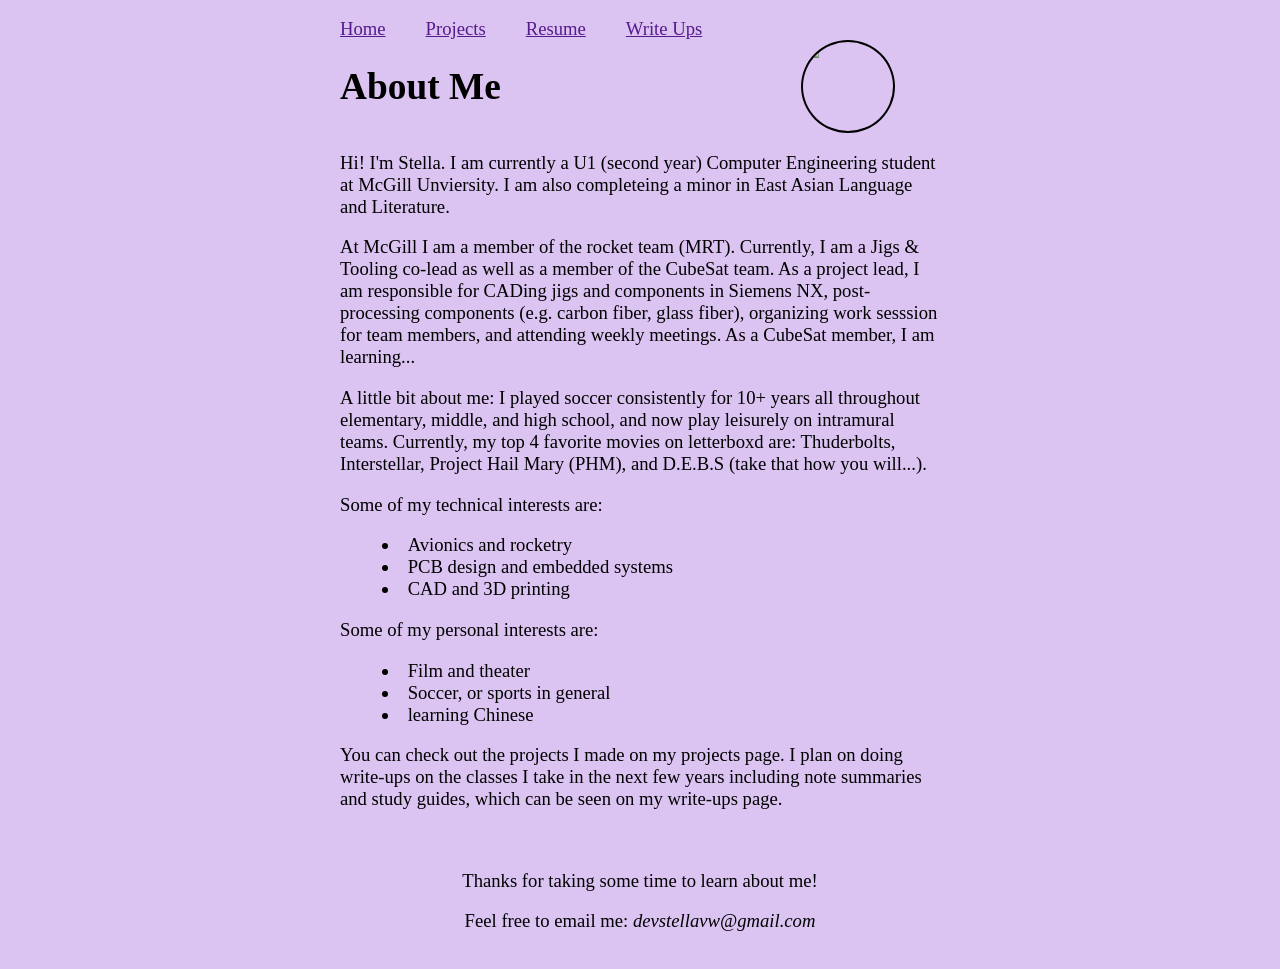
==== docs/index.html @ e57339c1 "complete about me page" ====
<!DOCTYPE html>
<link rel="stylesheet" href="styles.css">

<html>
  <body>

    <nav>
      <a href="">Home</a>
      <a href="">Projects</a>
      <a href="">Resume</a>
      <a href="">Write Ups</a>
    </nav>

    <div style="display: flex; gap: 50%;">
      <h1>About Me</h1>
      <img src="https://shorturl.at/BkOYN" class="pfp">
    </div>

    <p>Hi! I'm Stella. I am currently a U1 (second year) Computer Engineering student at McGill Unviersity.
       I am also completeing a minor in East Asian Language and Literature.
    </p>

    <p>At McGill I am a member of the rocket team (MRT). Currently, I am a Jigs & Tooling co-lead as well as a
       member of the CubeSat team. As a project lead, I am responsible for CADing jigs and components in Siemens NX, post-processing 
       components (e.g. carbon fiber, glass fiber), organizing work sesssion for team members, and attending weekly meetings. As a
       CubeSat member, I am learning... </p>


    <p>A little bit about me: I played soccer consistently for 10+ years all throughout elementary, middle, and high school, and now play leisurely 
      on intramural teams. Currently, my top 4 favorite movies on letterboxd are: Thuderbolts, Interstellar, Project Hail Mary (PHM), and D.E.B.S 
      (take that how you will...).
    </p>


    <p>Some of my technical interests are: 
      <li>Avionics and rocketry</li>
      <li>PCB design and embedded systems</li>
      <li>CAD and 3D printing</li>
    </p>

    <p>Some of my personal interests are:
      <li>Film and theater</li>
      <li>Soccer, or sports in general</li>
      <li>learning Chinese</li>
    </p>

    <p>
      You can check out the projects I made on my projects page. I plan on doing write-ups on the classes I take in the next few years including
      note summaries and study guides, which can be seen on my write-ups page.
    </p>

    <br>
    <p style="text-align: center;">Thanks for taking some time to learn about me!</p>
    <p style="text-align: center;">Feel free to email me: <i>devstellavw@gmail.com</i></p>

  </body>
</html>
---- docs/styles.css ----
body {
  background-color: #DCC4F2;
  padding: 18px;
  margin: auto;
  max-width: 600px;
  font-size: 14pt;
  font-family: Garamond, serif ;
}

nav {
    display: flex;
    text-align: left;
    gap: 30pt;
}

nav ul {
    text-decoration: underline;
}

li {
    margin-left: 7%;
}

.pfp {
    border-radius: 50%;
    width: 90px;
    float: right;
    border: 2px, solid, black;
}
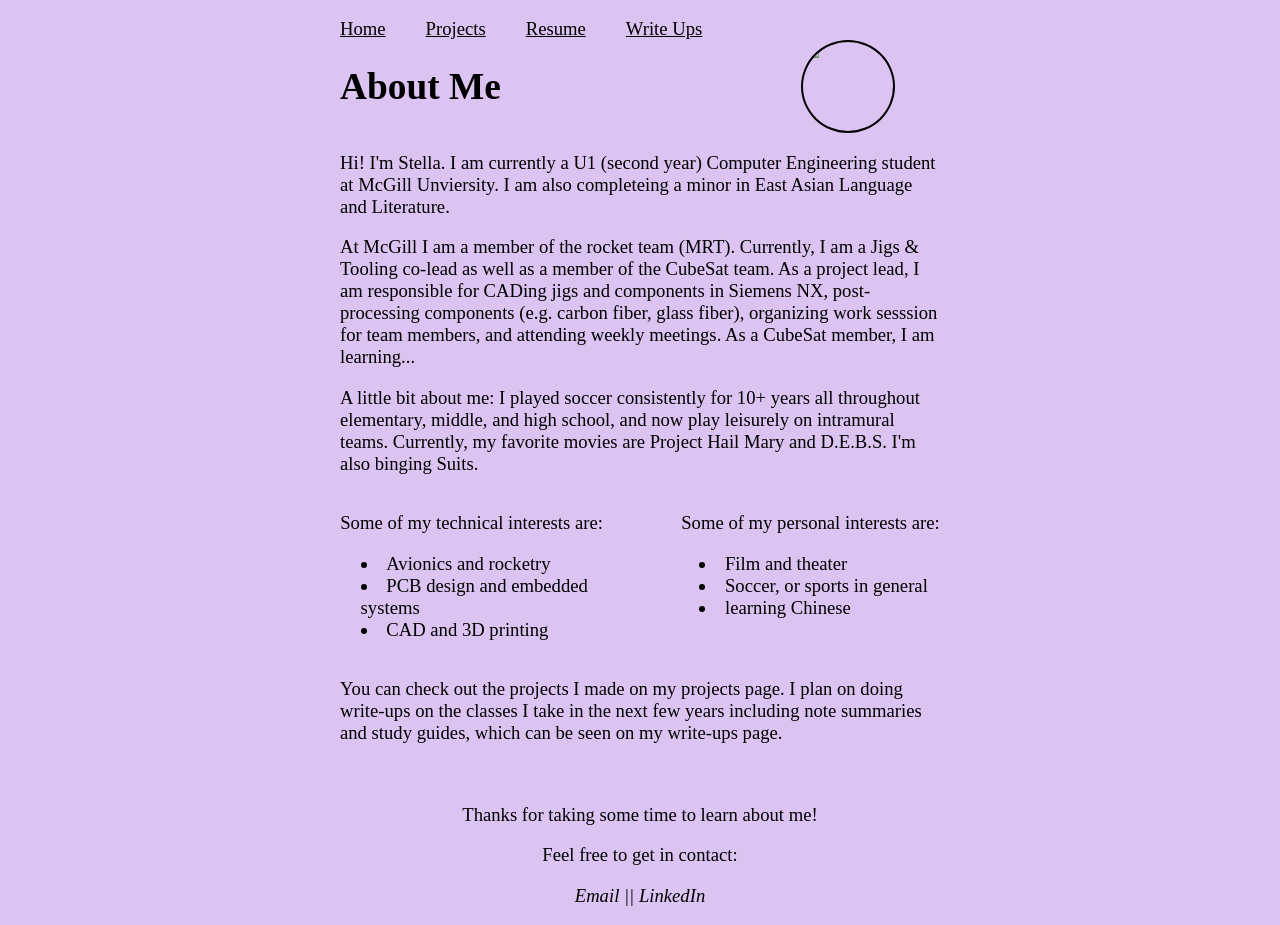
==== commit 9203fcef: "updated home page, removed all README content" ====
--- a/docs/index.html
+++ b/docs/index.html
@@ -5,9 +5,9 @@
   <body>
 
     <nav>
-      <a href="">Home</a>
+      <a href="index.html">Home</a>
       <a href="">Projects</a>
-      <a href="">Resume</a>
+      <a href="resume.html">Resume</a>
       <a href="">Write Ups</a>
     </nav>
 
@@ -25,24 +25,27 @@
        components (e.g. carbon fiber, glass fiber), organizing work sesssion for team members, and attending weekly meetings. As a
        CubeSat member, I am learning... </p>
 
-
     <p>A little bit about me: I played soccer consistently for 10+ years all throughout elementary, middle, and high school, and now play leisurely 
-      on intramural teams. Currently, my top 4 favorite movies on letterboxd are: Thuderbolts, Interstellar, Project Hail Mary (PHM), and D.E.B.S 
-      (take that how you will...).
+      on intramural teams. Currently, my favorite movies are Project Hail Mary and D.E.B.S. I'm also binging Suits.
     </p>
 
+    <div class="twocolumn-center">
+      <div>
+        <p>Some of my technical interests are: 
+          <li>Avionics and rocketry</li>
+          <li>PCB design and embedded systems</li>
+          <li>CAD and 3D printing</li>
+        </p>
+      </div>
 
-    <p>Some of my technical interests are: 
-      <li>Avionics and rocketry</li>
-      <li>PCB design and embedded systems</li>
-      <li>CAD and 3D printing</li>
-    </p>
-
-    <p>Some of my personal interests are:
-      <li>Film and theater</li>
-      <li>Soccer, or sports in general</li>
-      <li>learning Chinese</li>
-    </p>
+      <div>
+        <p>Some of my personal interests are:
+          <li>Film and theater</li>
+          <li>Soccer, or sports in general</li>
+          <li>learning Chinese</li>
+        </p>
+      </div>
+    </div>
 
     <p>
       You can check out the projects I made on my projects page. I plan on doing write-ups on the classes I take in the next few years including
@@ -50,8 +53,12 @@
     </p>
 
     <br>
-    <p style="text-align: center;">Thanks for taking some time to learn about me!</p>
-    <p style="text-align: center;">Feel free to email me: <i>devstellavw@gmail.com</i></p>
+    <div class="center">
+      <p>Thanks for taking some time to learn about me!</p>
+      <p>Feel free to get in contact:</p>
+      <i> <a href="mailto: devstellavw@gmail.com">Email</a> ||
+        <a href="https://www.linkedin.com/in/stellavw/">LinkedIn</a></i>
+    </div>
 
   </body>
 </html>
--- a/docs/styles.css
+++ b/docs/styles.css
@@ -11,6 +11,7 @@
     display: flex;
     text-align: left;
     gap: 30pt;
+    text-decoration: underline;
 }
 
 nav ul {
@@ -27,3 +28,18 @@
     float: right;
     border: 2px, solid, black;
 }
+
+.center {
+    text-align: center;
+}
+
+a {
+    text-decoration: none;
+    color: black;
+}
+
+.twocolumn-center {
+    display: flex;
+    gap: 50px;
+    justify-content: center;
+}
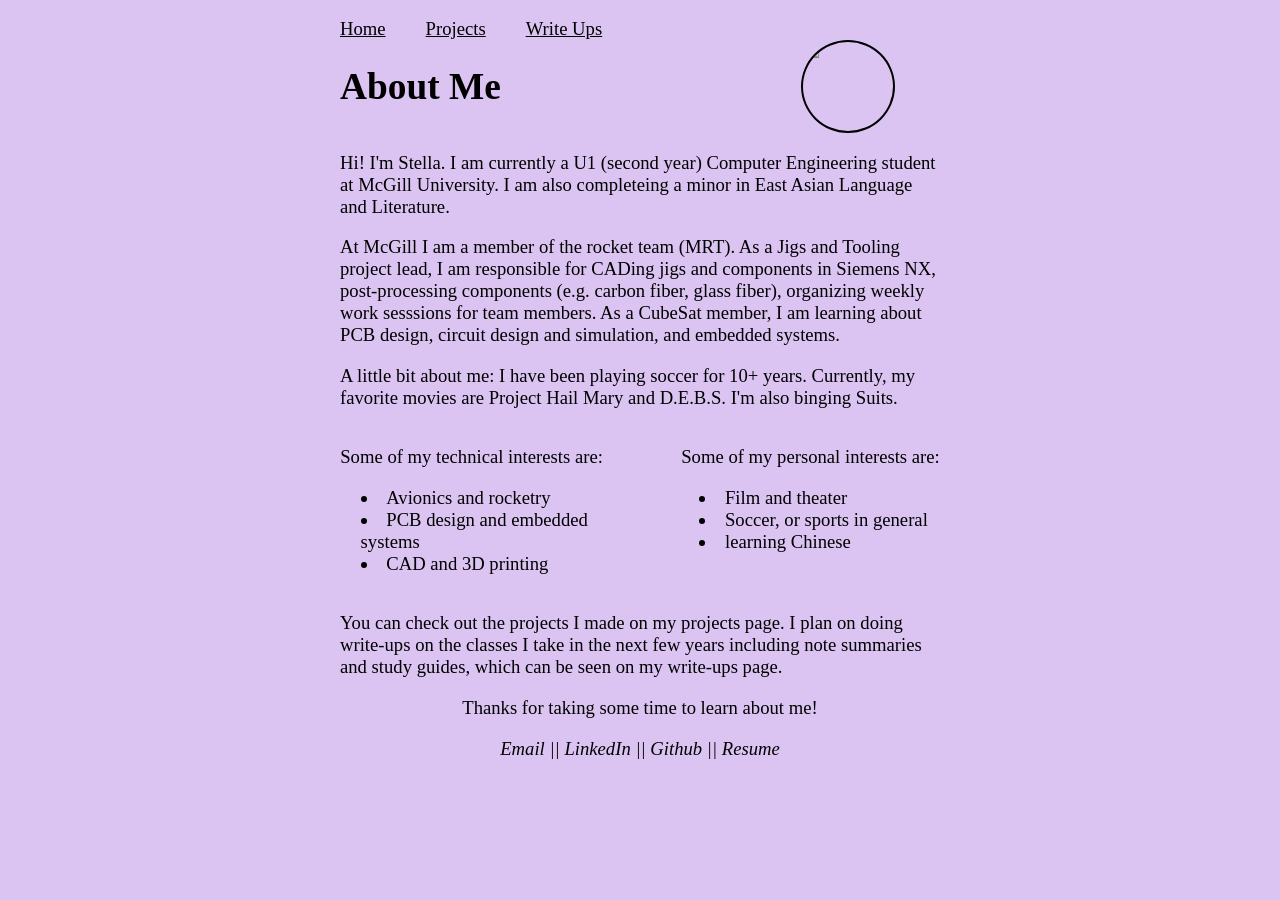
==== commit 9a10c74f: "fixed spelling errors, hid resume page for now, added content to projects page" ====
--- a/docs/index.html
+++ b/docs/index.html
@@ -6,9 +6,8 @@
 
     <nav>
       <a href="index.html">Home</a>
-      <a href="">Projects</a>
-      <a href="resume.html">Resume</a>
-      <a href="">Write Ups</a>
+      <a href="projects.html">Projects</a>
+      <a href="writeups.html">Write Ups</a>
     </nav>
 
     <div style="display: flex; gap: 50%;">
@@ -16,17 +15,17 @@
       <img src="https://shorturl.at/BkOYN" class="pfp">
     </div>
 
-    <p>Hi! I'm Stella. I am currently a U1 (second year) Computer Engineering student at McGill Unviersity.
+    <p>Hi! I'm Stella. I am currently a U1 (second year) Computer Engineering student at McGill University.
        I am also completeing a minor in East Asian Language and Literature.
     </p>
 
-    <p>At McGill I am a member of the rocket team (MRT). Currently, I am a Jigs & Tooling co-lead as well as a
-       member of the CubeSat team. As a project lead, I am responsible for CADing jigs and components in Siemens NX, post-processing 
-       components (e.g. carbon fiber, glass fiber), organizing work sesssion for team members, and attending weekly meetings. As a
-       CubeSat member, I am learning... </p>
+    <p>At McGill I am a member of the rocket team (MRT). As a Jigs and Tooling project lead, I am responsible for CADing jigs
+       and components in Siemens NX, post-processing components (e.g. carbon fiber, glass fiber), organizing weekly work 
+       sesssions for team members. As a CubeSat member, I am learning about PCB design, circuit design and simulation, and embedded systems.
+    </p>
 
-    <p>A little bit about me: I played soccer consistently for 10+ years all throughout elementary, middle, and high school, and now play leisurely 
-      on intramural teams. Currently, my favorite movies are Project Hail Mary and D.E.B.S. I'm also binging Suits.
+    <p>A little bit about me: I have been playing soccer for 10+ years.
+      Currently, my favorite movies are Project Hail Mary and D.E.B.S. I'm also binging Suits.
     </p>
 
     <div class="twocolumn-center">
@@ -52,12 +51,13 @@
       note summaries and study guides, which can be seen on my write-ups page.
     </p>
 
-    <br>
     <div class="center">
       <p>Thanks for taking some time to learn about me!</p>
-      <p>Feel free to get in contact:</p>
       <i> <a href="mailto: devstellavw@gmail.com">Email</a> ||
-        <a href="https://www.linkedin.com/in/stellavw/">LinkedIn</a></i>
+          <a href="https://www.linkedin.com/in/stellavw/">LinkedIn</a> ||
+          <a href="https://github.com/stella-vw">Github</a> ||
+          <a href="resumepdf.pdf" target="_blank">Resume</a>
+        </i>
     </div>
 
   </body>
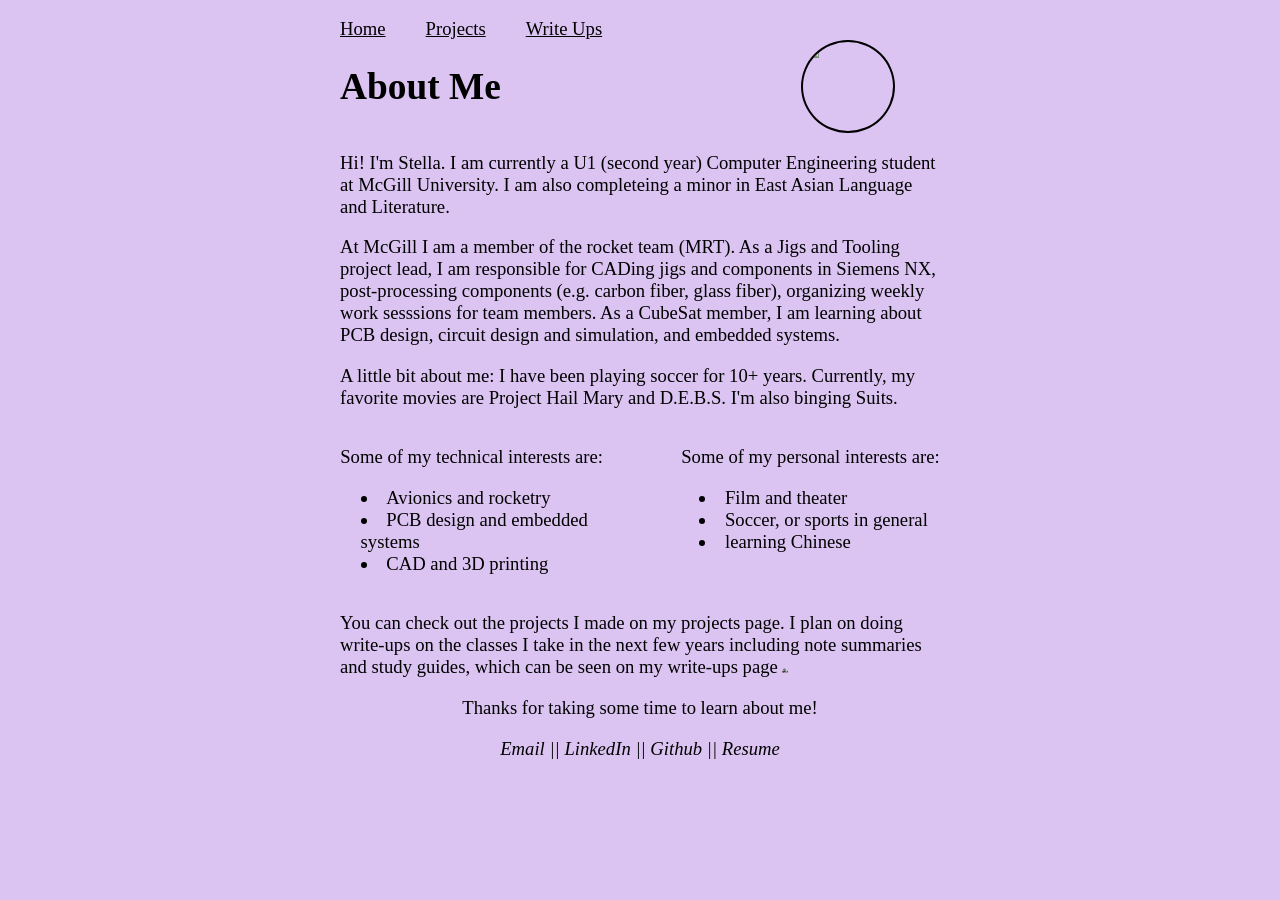
==== commit e3add3b2: "added winton buttongit add ." ====
--- a/docs/index.html
+++ b/docs/index.html
@@ -1,5 +1,10 @@
 <!DOCTYPE html>
 <link rel="stylesheet" href="styles.css">
+<head>
+  <meta charset="UTF-8">
+  <meta name="viewport" content="width=device-width, initial-scale=1.0">
+  <meta name="author" content="Stella">
+</head>
 
 <html>
   <body>
@@ -48,7 +53,8 @@
 
     <p>
       You can check out the projects I made on my projects page. I plan on doing write-ups on the classes I take in the next few years including
-      note summaries and study guides, which can be seen on my write-ups page.
+      note summaries and study guides, which can be seen on my write-ups page
+      <button class="winton" onclick="winton()"><img src="../winton.png" height="5"></button>
     </p>
 
     <div class="center">
@@ -60,5 +66,15 @@
         </i>
     </div>
 
+
+    <!-- WINTON -->
+    <audio id="winton" src="../winton-ow-greetings.mp3"></audio>
+    <script>
+      function winton() {
+          var winton = document.getElementById('winton');
+          winton.play();
+      }
+    </script>
+
   </body>
 </html>
--- a/docs/styles.css
+++ b/docs/styles.css
@@ -4,7 +4,7 @@
   margin: auto;
   max-width: 600px;
   font-size: 14pt;
-  font-family: Garamond, serif ;
+  font-family: "Garamond", serif ;
 }
 
 nav {
@@ -42,4 +42,31 @@
     display: flex;
     gap: 50px;
     justify-content: center;
+}
+
+.chinese {
+    font-family: "Noto Sans SC", "Source Han Sans SC", "Microsoft YaHei", sans-serif;
+}
+
+h4 { /* for projects page  */
+    margin-bottom: 5pt; 
+}
+
+.project-button {
+    transition-duration: 0.4s;
+    border: none;
+    border-radius: 5pt;
+    background-color: #C69FEA;
+    font-size: 14pt;
+    font-family: "Garamond", serif;
+}
+
+.project-button:hover {
+    background-color: #9954D9;
+}
+
+.winton {
+    background-color: transparent;
+    border: none;
+    padding: 0px;
 }
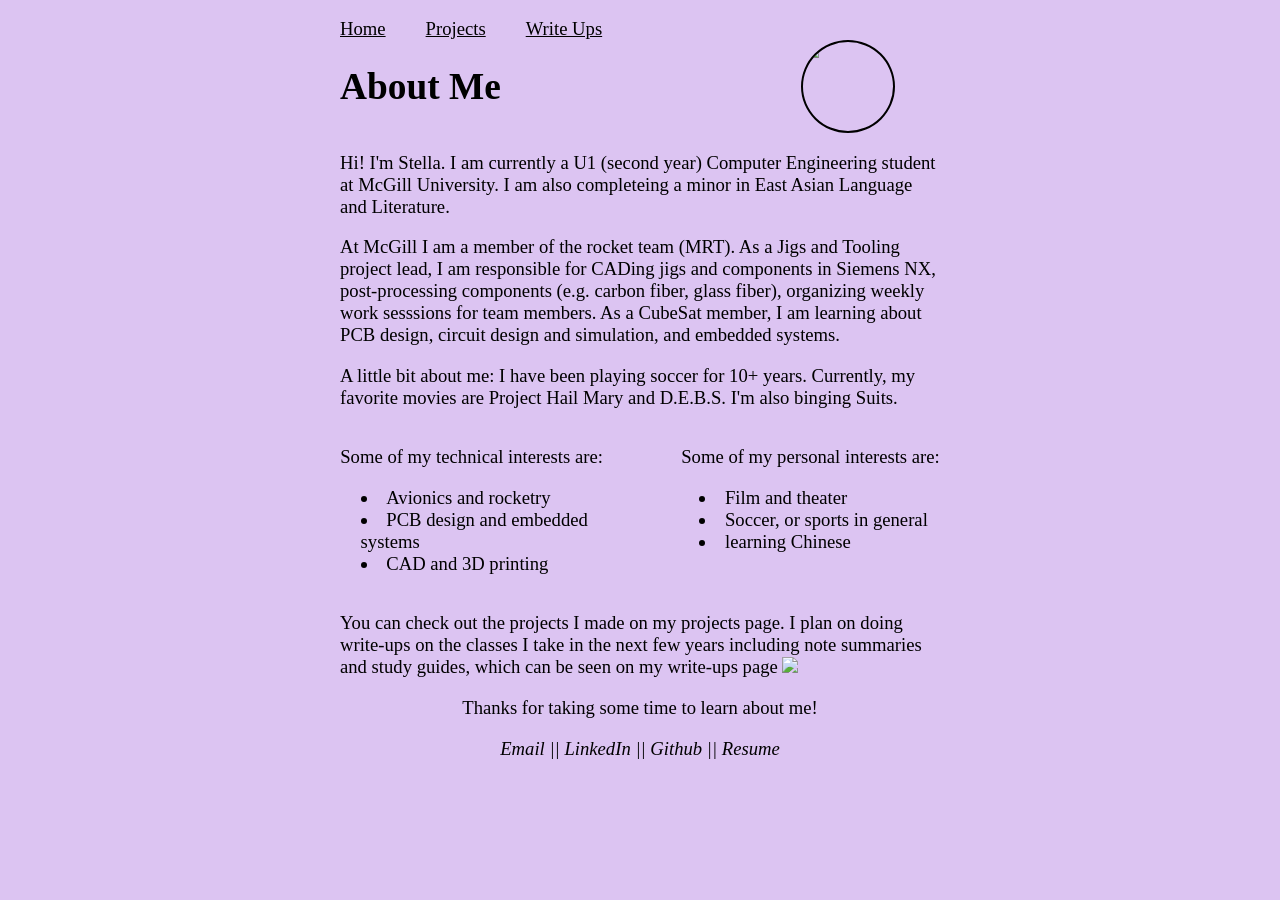
==== commit 13811698: "fixing winton sound and image not working" ====
--- a/docs/index.html
+++ b/docs/index.html
@@ -54,7 +54,8 @@
     <p>
       You can check out the projects I made on my projects page. I plan on doing write-ups on the classes I take in the next few years including
       note summaries and study guides, which can be seen on my write-ups page
-      <button class="winton" onclick="winton()"><img src="../winton.png" height="5"></button>
+      <button class="winton" onclick="winton()"><img src="https://github.com/stella-vw/stellavw.github.io/blob/main/winton.png?raw=true" 
+              height="5"></button>
     </p>
 
     <div class="center">
@@ -68,7 +69,7 @@
 
 
     <!-- WINTON -->
-    <audio id="winton" src="../winton-ow-greetings.mp3"></audio>
+    <audio id="winton" src="winton-ow-greetings.mp3" type="audio/mp3"></audio>
     <script>
       function winton() {
           var winton = document.getElementById('winton');
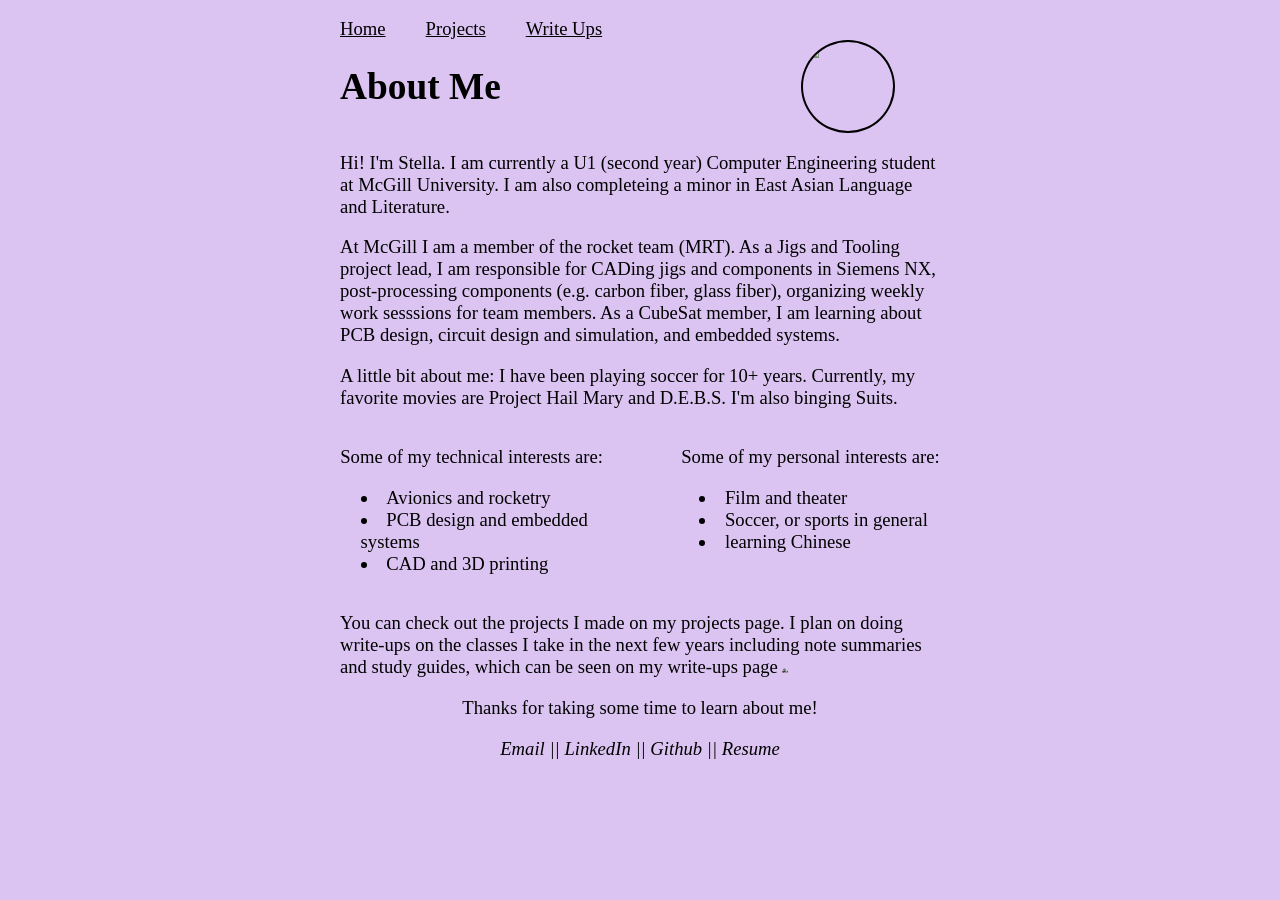
==== commit 8f9dcd2b: "created public folder and moved winton files into it" ====
--- a/docs/index.html
+++ b/docs/index.html
@@ -54,8 +54,7 @@
     <p>
       You can check out the projects I made on my projects page. I plan on doing write-ups on the classes I take in the next few years including
       note summaries and study guides, which can be seen on my write-ups page
-      <button class="winton" onclick="winton()"><img src="https://github.com/stella-vw/stellavw.github.io/blob/main/winton.png?raw=true" 
-              height="5"></button>
+      <button class="winton" onclick="winton()"><img src="public/winton.png" height="5"></button>
     </p>
 
     <div class="center">
@@ -69,7 +68,7 @@
 
 
     <!-- WINTON -->
-    <audio id="winton" src="winton-ow-greetings.mp3" type="audio/mp3"></audio>
+    <audio id="winton" src="public/winton-ow-greetings.mp3" type="audio/mp3"></audio>
     <script>
       function winton() {
           var winton = document.getElementById('winton');
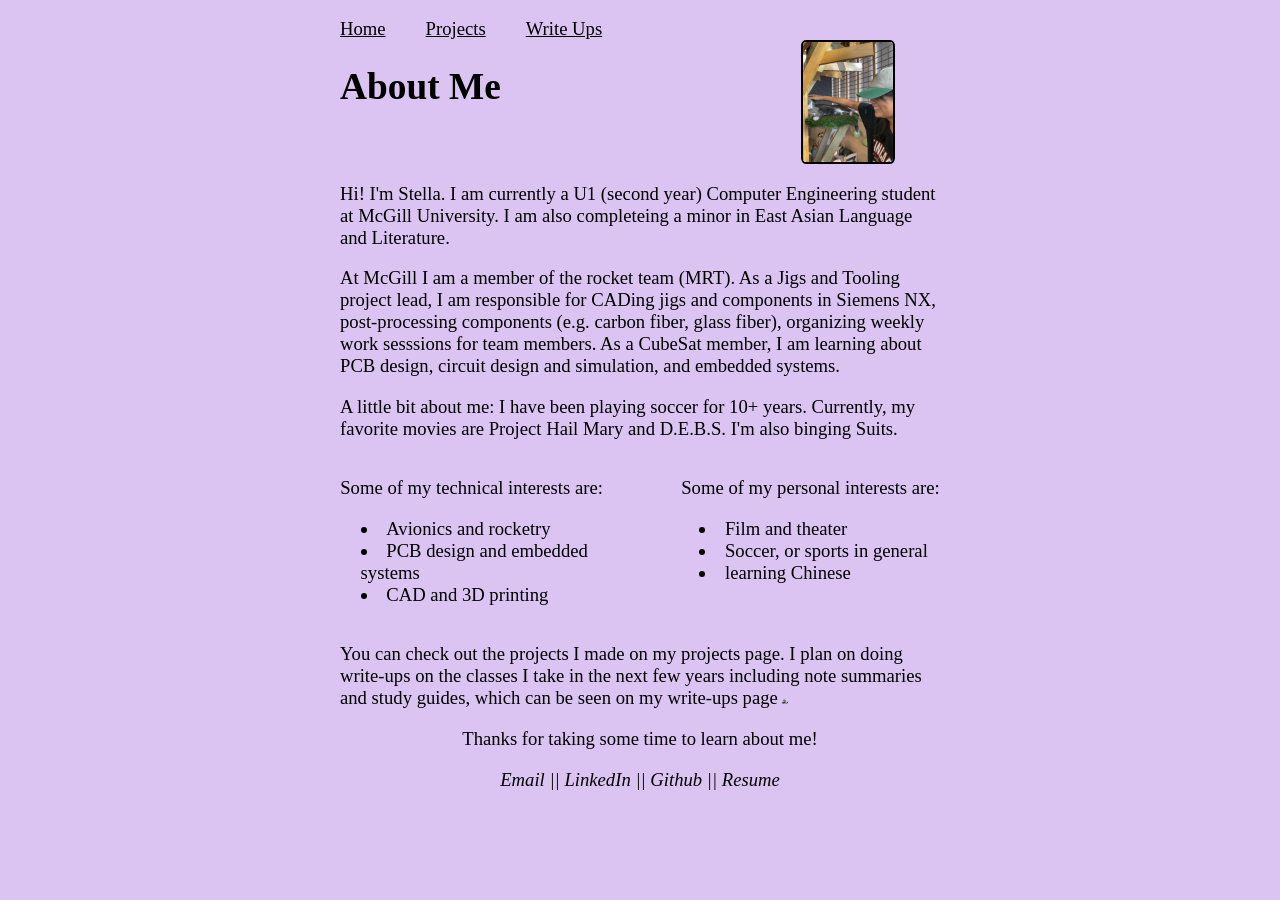
==== commit 252ab98a: "changed pfp image" ====
--- a/docs/index.html
+++ b/docs/index.html
@@ -17,7 +17,7 @@
 
     <div style="display: flex; gap: 50%;">
       <h1>About Me</h1>
-      <img src="https://shorturl.at/BkOYN" class="pfp">
+      <img src="public/pfp.jpg" class="pfp">
     </div>
 
     <p>Hi! I'm Stella. I am currently a U1 (second year) Computer Engineering student at McGill University.
@@ -54,7 +54,7 @@
     <p>
       You can check out the projects I made on my projects page. I plan on doing write-ups on the classes I take in the next few years including
       note summaries and study guides, which can be seen on my write-ups page
-      <button class="winton" onclick="winton()"><img src="public/winton.png" height="5"></button>
+      <button class="winton" onclick="winton()"><img src="public/winton.png" alt="winton" type="image/png" height="5"></button>
     </p>
 
     <div class="center">
--- a/docs/styles.css
+++ b/docs/styles.css
@@ -23,7 +23,7 @@
 }
 
 .pfp {
-    border-radius: 50%;
+    border-radius: 5%;
     width: 90px;
     float: right;
     border: 2px, solid, black;
